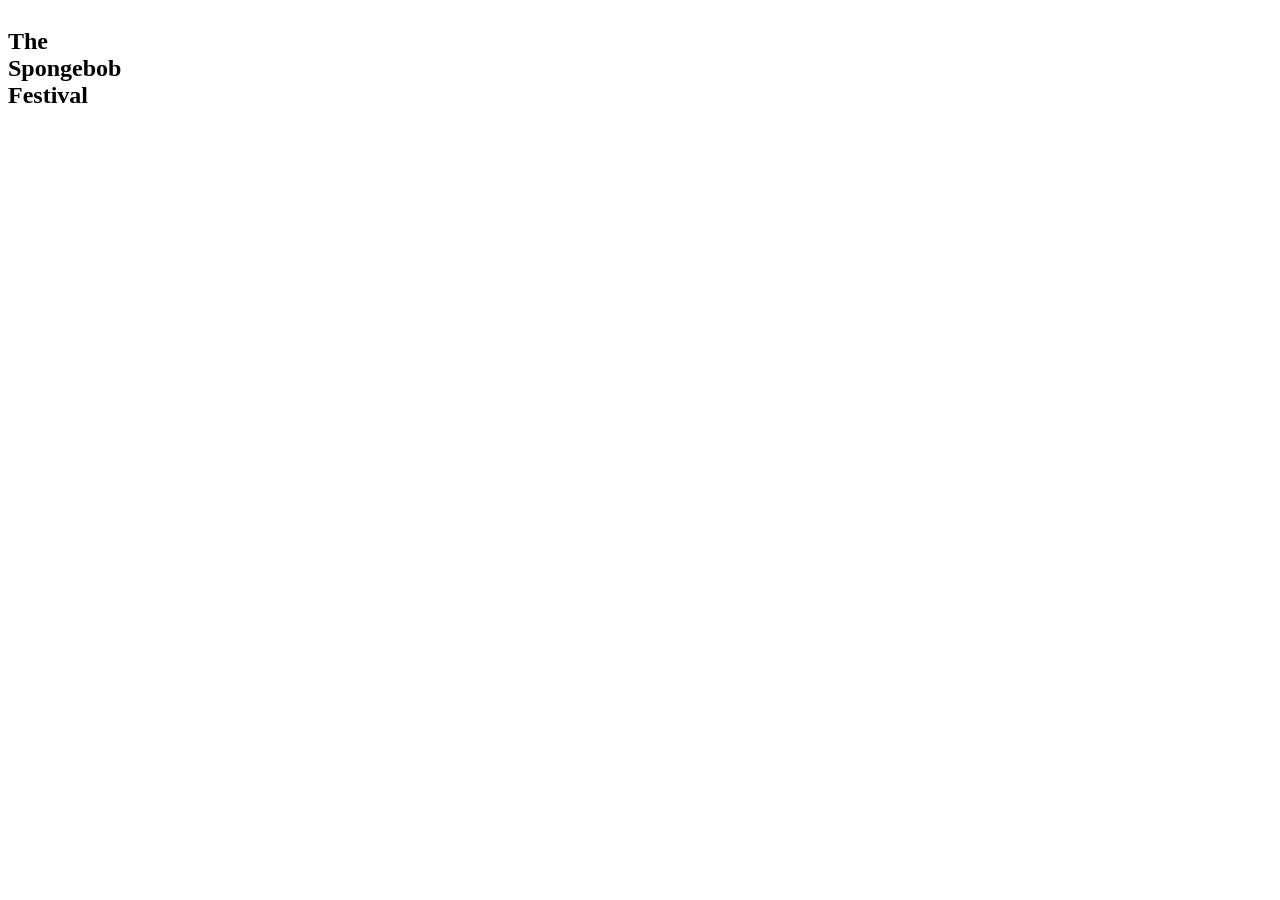
==== index.html @ 10644156 "added some stuff" ====
<!DOCTYPE html>
<html lang="en">
    <head>
        <meta charset="UTF-8">
        <link rel="stylesheet" href="style.css">
        <title>The SpongeBob Festival</title>
        <link rel="icon" href="Images/spongebob.jpg">
    </head>
    <body>
        <header>
            <h2>The Spongebob Festival</h2>
            <nav>
                <a href="index.html">Info</a>
                <a href="register.html">register</a>
            </nav>
        </header>
    </body>
</html>
---- style.css ----
header {
    display: flex;
    flex-direction: row;
    gap: 1485px;
}
header nav a {
    text-decoration: none;
}
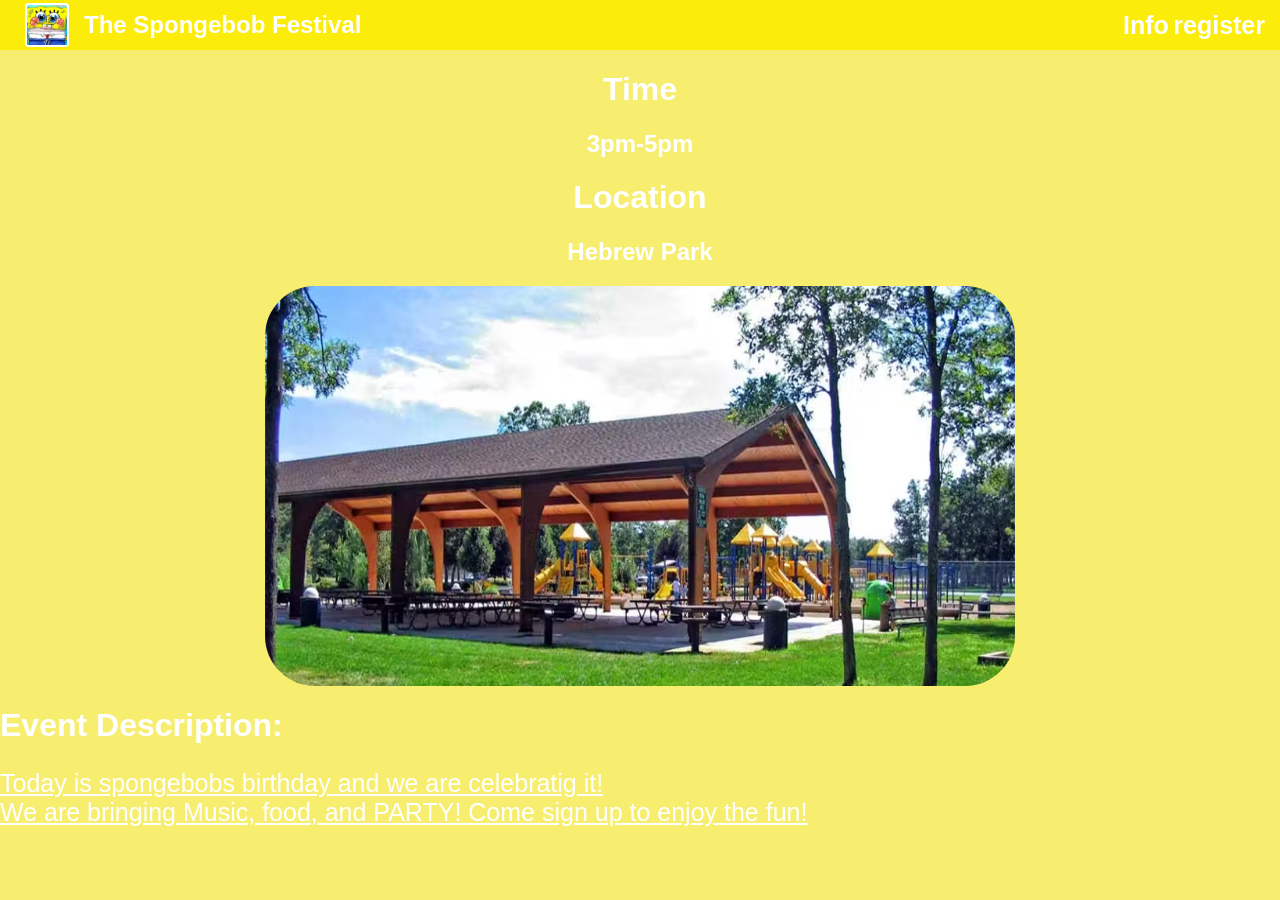
==== commit d90e1cf2: "a whole lot of customization! with css and html" ====
--- a/index.html
+++ b/index.html
@@ -8,11 +8,20 @@
     </head>
     <body>
         <header>
+            <img src="Images/spongebob.png" width=40px height=40px>
             <h2>The Spongebob Festival</h2>
             <nav>
+                <strong>
                 <a href="index.html">Info</a>
                 <a href="register.html">register</a>
+            </strong>
             </nav>
         </header>
-    </body>
+        <h1 class="coolness" >Time</h1>
+        <h2 class="coolness">3pm-5pm</h2>
+        <h1 class="coolness">Location</h1>
+        <h2 class="coolness">Hebrew Park</h2>
+        <img src="Images/hebrew park.avif" class="hebrew">
+        <h1 class="dry">Event Description:</h1>
+        <p class="description">Today is spongebobs birthday and we are celebratig it!<br> We are bringing Music, food, and PARTY! Come sign up to enjoy the fun!</p>
 </html>
--- a/style.css
+++ b/style.css
@@ -1,8 +1,59 @@
+body {
+    margin: 0; /* gets rid of the empty space around the page */
+    font-family: Arial, sans-serif; /* makes the text easier to read */
+    background-color: rgb(247, 238, 111);
+}
+
 header {
-    display: flex;
+    background-color: rgba(253, 236, 0, 0.918);
+    color:white;
+    height:50px;
+    display: flex; /* puts stuff in a row */
+    align-items: center; /* keeps things lined up in the middle */
+    gap:15px;
     flex-direction: row;
-    gap: 1485px;
+    font-family: 'Segoe UI', Tahoma, Geneva, Verdana, sans-serif;
+    padding: 0px 15px;
 }
+
+header nav {
+    margin-left:auto;
+}
+
 header nav a {
     text-decoration: none;
+    font-size: 25px;
+    color:white;
+}
+header img {
+    border: 2px solid rgb(0, 0, 0); /* black outline */
+    border-color: white;
+    border-radius: 8%; /* makes the logo round */
+    object-fit: cover; /* keeps the image from stretching */
+    margin-left:10px;
+}
+
+
+.coolness {
+    display: flex;
+    color: white;
+    justify-content:center;
+}
+.hebrew {
+    border-radius: 50px;
+    width: 750px;
+    height: 400px;
+    display: flex;
+    margin-left: auto;
+    margin-right: auto;
+}
+
+.dry {
+    color: white;
+}
+
+.description {
+    font-size: 25px;
+    color: white;
+    text-decoration: underline;
 }
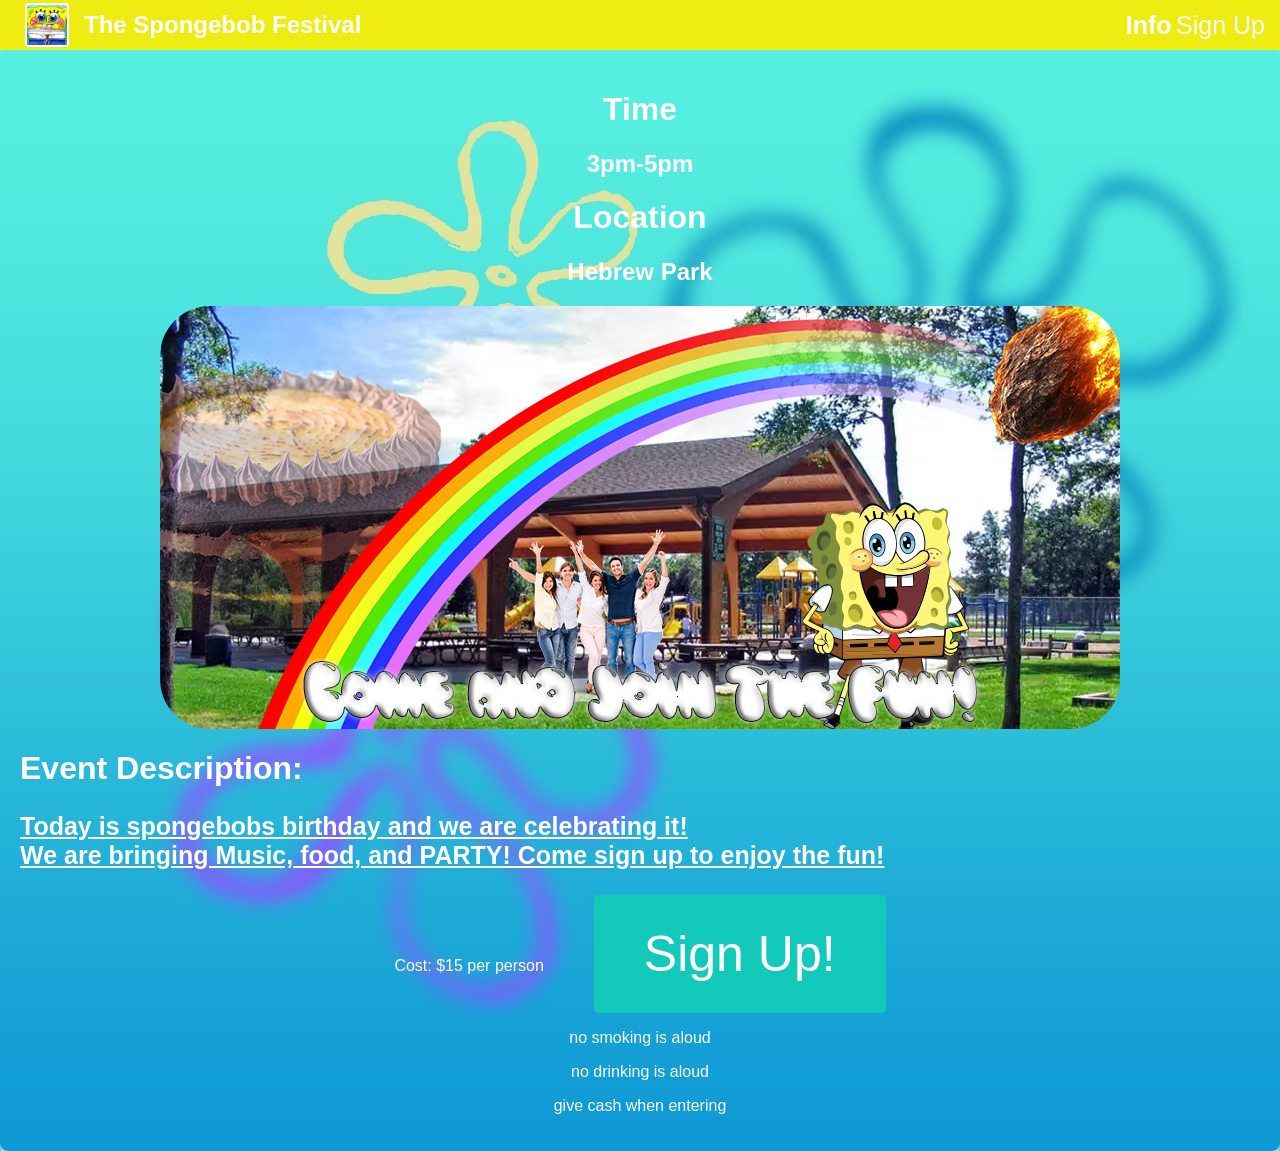
==== commit e2bc8af8: "added a signup page very basic but gets the job done!" ====
--- a/index.html
+++ b/index.html
@@ -2,26 +2,34 @@
 <html lang="en">
     <head>
         <meta charset="UTF-8">
+        <meta name="viewport" content="width=device-width, initial-scale=1.0">
         <link rel="stylesheet" href="style.css">
         <title>The SpongeBob Festival</title>
         <link rel="icon" href="Images/spongebob.jpg">
     </head>
     <body>
         <header>
-            <img src="Images/spongebob.png" width=40px height=40px>
+            <img src="Images/spongebob.png" alt="SpongeBob logo" width="40" height="40">
             <h2>The Spongebob Festival</h2>
             <nav>
                 <strong>
-                <a href="index.html">Info</a>
-                <a href="register.html">register</a>
-            </strong>
+                    <a href="index.html">Info</a>
+                </strong>
+                    <a href="register.html">Sign Up</a>
             </nav>
         </header>
-        <h1 class="coolness" >Time</h1>
-        <h2 class="coolness">3pm-5pm</h2>
-        <h1 class="coolness">Location</h1>
-        <h2 class="coolness">Hebrew Park</h2>
-        <img src="Images/hebrew park.avif" class="hebrew">
-        <h1 class="dry">Event Description:</h1>
-        <p class="description">Today is spongebobs birthday and we are celebratig it!<br> We are bringing Music, food, and PARTY! Come sign up to enjoy the fun!</p>
+        <main class="event-info">
+        <h1 class="section-title">Time</h1>
+        <h2 class="section-title">3pm-5pm</h2>
+        <h1 class="section-title">Location</h1>
+        <h2 class="section-title">Hebrew Park</h2>
+        <img src="Images/hebrew park.png" alt="Hebrew Park" class="event-photo">
+        <h1 class="section-label">Event Description:</h1>
+       <strong><p class="event-text">Today is spongebobs birthday and we are celebrating it!<br> We are bringing Music, food, and PARTY! Come sign up to enjoy the fun!</p></strong> 
+        <p class="event-cost">Cost: $15 per person <a href="register.html">Sign Up!</a></p>
+        <p class="event-cost">no smoking is aloud</p>
+        <p class="event-cost">no drinking is aloud</p>
+        <p class="event-cost">give cash when entering</p>
+        </main>
+    </body>
 </html>
--- a/style.css
+++ b/style.css
@@ -2,6 +2,8 @@
     margin: 0; /* gets rid of the empty space around the page */
     font-family: Arial, sans-serif; /* makes the text easier to read */
     background-color: rgb(247, 238, 111);
+    background-image: url('Images/background.jpg');
+    scroll-behavior: smooth;
 }
 
 header {
@@ -34,26 +36,59 @@
 }
 
 
-.coolness {
+.section-title {
     display: flex;
     color: white;
     justify-content:center;
 }
-.hebrew {
+
+.event-photo {
     border-radius: 50px;
-    width: 750px;
-    height: 400px;
+    width: 960px;
+    height: 423px;
     display: flex;
     margin-left: auto;
     margin-right: auto;
 }
 
-.dry {
+.section-label {
     color: white;
 }
 
-.description {
+.event-text {
     font-size: 25px;
     color: white;
     text-decoration: underline;
+    
+}
+
+.event-cost {
+    display: flex;
+    justify-content:center;
+    align-items:baseline;
+    gap:50px;
+    color: white;
+}
+
+p a {
+    display: inline-block;
+    text-decoration:none;
+    color: white;
+    background-color:rgb(19, 201, 186);
+    border-radius: 5px;
+    padding: 30px 50px;
+    font-size: 50px;
+    font-family:'Gill Sans', 'Gill Sans MT', Calibri, 'Trebuchet MS', sans-serif;
+}
+
+.event-info {
+
+    padding: 20px;
+    border-radius: 8px;
+    box-shadow: 0 4px 6px rgb(255, 255, 255);
+}
+
+label {
+    color: white;
+    font-family: 'Gill Sans', 'Gill Sans MT', Calibri, 'Trebuchet MS', sans-serif;
 }
